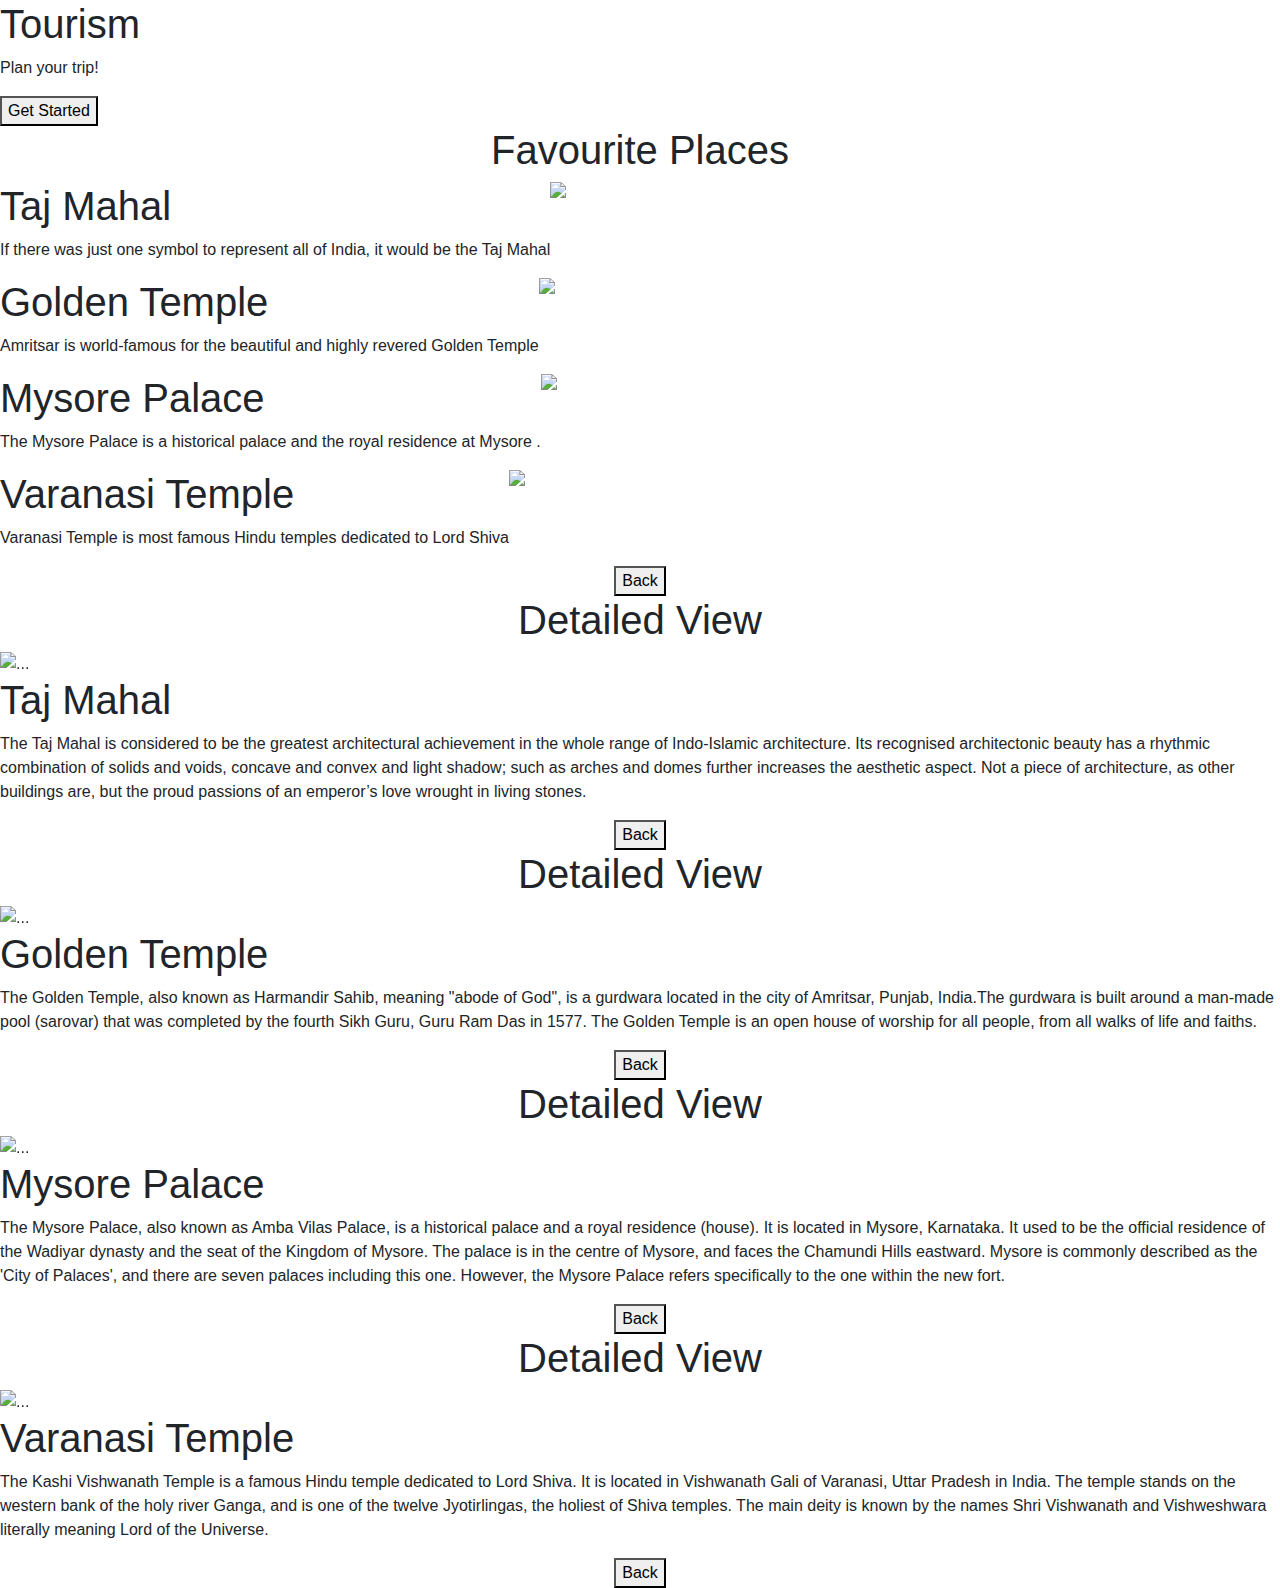
==== index.html @ 3b536a8b "Add files via upload" ====
<!DOCTYPE html>
<html>

<head>
    <link rel="stylesheet" href="https://stackpath.bootstrapcdn.com/bootstrap/4.5.2/css/bootstrap.min.css" integrity="sha384-JcKb8q3iqJ61gNV9KGb8thSsNjpSL0n8PARn9HuZOnIxN0hoP+VmmDGMN5t9UJ0Z" crossorigin="anonymous">
    <script src="https://code.jquery.com/jquery-3.5.1.slim.min.js" integrity="sha384-DfXdz2htPH0lsSSs5nCTpuj/zy4C+OGpamoFVy38MVBnE+IbbVYUew+OrCXaRkfj" crossorigin="anonymous"></script>
    <script src="https://cdn.jsdelivr.net/npm/popper.js@1.16.1/dist/umd/popper.min.js" integrity="sha384-9/reFTGAW83EW2RDu2S0VKaIzap3H66lZH81PoYlFhbGU+6BZp6G7niu735Sk7lN" crossorigin="anonymous"></script>
    <script src="https://stackpath.bootstrapcdn.com/bootstrap/4.5.2/js/bootstrap.min.js" integrity="sha384-B4gt1jrGC7Jh4AgTPSdUtOBvfO8shuf57BaghqFfPlYxofvL8/KUEfYiJOMMV+rV" crossorigin="anonymous"></script>
</head>

<body>
    <div id="sectionHome">
        <div class="bg-container d-flex flex-column justify-content-end">
            <div class="tourism-card">
                <h1 class="main-heading">Tourism</h1>
                <p class="paragraph">Plan your trip!</p>
                <button class="button" onclick="display('sectionFavouritePlaces')">
                    Get Started
                </button>
            </div>
        </div>
    </div>

    <div id="sectionFavouritePlaces">
        <div class="favourite-places-bg-container">
            <h1 class="favourite-places-heading d-flex flex-row justify-content-center">Favourite Places</h1>
            <div class="favourite-place-card-container d-flex flex-row" onclick="display('sectionTajMahalDetailedView')">
                <div>
                    <h1 class="favourite-place-card-heading">Taj Mahal</h1>
                    <p class="favourite-place-card-description">
                        If there was just one symbol to represent all of India, it would be
                        the Taj Mahal
                    </p>
                </div>
                <img src="https://d1tgh8fmlzexmh.cloudfront.net/ccbp-static-website/tajmahal-img.png" class="favourite-place-card-image" />
            </div>
            <div class="favourite-place-card-container d-flex flex-row" onclick="display('sectionGoldenTempleDetailedView')">
                <div>
                    <h1 class="favourite-place-card-heading">Golden Temple</h1>
                    <p class="favourite-place-card-description">
                        Amritsar is world-famous for the beautiful and highly revered Golden
                        Temple
                    </p>
                </div>
                <img src="https://d1tgh8fmlzexmh.cloudfront.net/ccbp-static-website/golden-temple-img.png" class="favourite-place-card-image" />
            </div>
            <div class="favourite-place-card-container d-flex flex-row" onclick="display('sectionMysorePalaceDetailedView')">
                <div>
                    <h1 class="favourite-place-card-heading">Mysore Palace</h1>
                    <p class="favourite-place-card-description">
                        The Mysore Palace is a historical palace and the royal residence at
                        Mysore .
                    </p>
                </div>
                <img src="https://d1tgh8fmlzexmh.cloudfront.net/ccbp-static-website/mysore-palace-img.png" class="favourite-place-card-image" />
            </div>
            <div class="favourite-place-card-container d-flex flex-row" onclick="display('sectionVaranasiTempleDetailedView')">
                <div>
                    <h1 class="favourite-place-card-heading">Varanasi Temple</h1>
                    <p class="favourite-place-card-description">
                        Varanasi Temple is most famous Hindu temples dedicated to Lord Shiva
                    </p>
                </div>
                <img src="https://d1tgh8fmlzexmh.cloudfront.net/ccbp-static-website/varanasi-temple-img.png" class="favourite-place-card-image" />
            </div>
            <div class="d-flex flex-row justify-content-center">
                <button class="Back-button" onclick="display('sectionHome')">Back</button>
            </div>
        </div>
    </div>

    <div id="sectionTajMahalDetailedView">
        <div class="detailed-view-bg-container">
            <h1 class="detailed-view-heading d-flex flex-row justify-content-center">Detailed View</h1>
            <div class="detailed-view-card-container">
                <div id="carouselExampleIndicators" class="carousel slide" data-ride="carousel">
                    <ol class="carousel-indicators">
                        <li data-target="#carouselExampleIndicators" data-slide-to="0" class="active"></li>
                        <li data-target="#carouselExampleIndicators" data-slide-to="1"></li>
                        <li data-target="#carouselExampleIndicators" data-slide-to="2"></li>
                    </ol>
                    <div class="carousel-inner">
                        <div class="carousel-item active">
                            <img src="https://d1tgh8fmlzexmh.cloudfront.net/ccbp-static-website/tajmahal-c1-img.png" class="d-block w-100" alt="..." />
                        </div>
                        <div class="carousel-item">
                            <img src="https://d1tgh8fmlzexmh.cloudfront.net/ccbp-static-website/tajmahal-c2-img.png" class="d-block w-100" alt="..." />
                        </div>
                        <div class="carousel-item">
                            <img src="https://d1tgh8fmlzexmh.cloudfront.net/ccbp-static-website/tajmahal-c3-img.png" class="d-block w-100" alt="..." />
                        </div>
                    </div>
                    <a class="carousel-control-prev" href="#carouselExampleIndicators" role="button" data-slide="prev">
                        <span class="carousel-control-prev-icon" aria-hidden="true"> </span>
                        <span class="sr-only">Previous</span>
                    </a>
                    <a class="carousel-control-next" href="#carouselExampleIndicators" role="button" data-slide="next">
                        <span class="carousel-control-next-icon" aria-hidden="true"> </span>
                        <span class="sr-only">Next</span>
                    </a>
                </div>
                <div class="detailed-view-card-text-container">
                    <h1 class="detailed-view-card-heading">Taj Mahal</h1>
                    <p class="detailed-view-card-description">
                        The Taj Mahal is considered to be the greatest architectural
                        achievement in the whole range of Indo-Islamic architecture. Its
                        recognised architectonic beauty has a rhythmic combination of solids
                        and voids, concave and convex and light shadow; such as arches and
                        domes further increases the aesthetic aspect. Not a piece of
                        architecture, as other buildings are, but the proud passions of an
                        emperor’s love wrought in living stones.
                    </p>
                </div>
            </div>
            <div class="d-flex flex-row justify-content-center">
                <button class="Back-button" onclick="display('sectionFavouritePlaces')">
                    Back
                </button>
            </div>
        </div>
    </div>

    <div id="sectionGoldenTempleDetailedView">
        <div class="detailed-view-bg-container">
            <h1 class="detailed-view-heading d-flex flex-row justify-content-center">Detailed View</h1>
            <div class="detailed-view-card-container">
                <div id="goldenTempleCarousel" class="carousel slide" data-ride="carousel">
                    <ol class="carousel-indicators">
                        <li data-target="#goldenTempleCarousel" data-slide-to="0" class="active"></li>
                        <li data-target="#goldenTempleCarousel" data-slide-to="1"></li>
                        <li data-target="#goldenTempleCarousel" data-slide-to="2"></li>
                    </ol>
                    <div class="carousel-inner">
                        <div class="carousel-item active">
                            <img src="https://d1tgh8fmlzexmh.cloudfront.net/ccbp-static-website/goldentemple1-img.png" class="d-block w-100" alt="..." />
                        </div>
                        <div class="carousel-item">
                            <img src="https://d1tgh8fmlzexmh.cloudfront.net/ccbp-static-website/goldentemple2-img.png" class="d-block w-100" alt="..." />
                        </div>
                        <div class="carousel-item">
                            <img src="https://d1tgh8fmlzexmh.cloudfront.net/ccbp-static-website/goldentemple3-img.png" class="d-block w-100" alt="..." />
                        </div>
                    </div>
                    <a class="carousel-control-prev" href="#goldenTempleCarousel" role="button" data-slide="prev">
                        <span class="carousel-control-prev-icon" aria-hidden="true"> </span>
                        <span class="sr-only">Previous</span>
                    </a>
                    <a class="carousel-control-next" href="#goldenTempleCarousel" role="button" data-slide="next">
                        <span class="carousel-control-next-icon" aria-hidden="true"> </span>
                        <span class="sr-only">Next</span>
                    </a>
                </div>
                <div class="detailed-view-card-text-container">
                    <h1 class="detailed-view-card-heading">Golden Temple</h1>
                    <p class="detailed-view-card-description">
                        The Golden Temple, also known as Harmandir Sahib, meaning "abode of
                        God", is a gurdwara located in the city of Amritsar, Punjab, India.The
                        gurdwara is built around a man-made pool (sarovar) that was completed
                        by the fourth Sikh Guru, Guru Ram Das in 1577. The Golden Temple is an
                        open house of worship for all people, from all walks of life and faiths.
                    </p>
                </div>
            </div>
            <div class="d-flex flex-row justify-content-center">
                <button class="Back-button" onclick="display('sectionFavouritePlaces')">
                    Back
                </button>
            </div>
        </div>
    </div>

    <div id="sectionMysorePalaceDetailedView">
        <div class="detailed-view-bg-container">
            <h1 class="detailed-view-heading d-flex flex-row justify-content-center">Detailed View</h1>
            <div class="detailed-view-card-container">
                <div id="mysorepalaceCarousel" class="carousel slide" data-ride="carousel">
                    <ol class="carousel-indicators">
                        <li data-target="#mysorepalaceCarousel" data-slide-to="0" class="active"></li>
                        <li data-target="#mysorepalaceCarousel" data-slide-to="1"></li>
                        <li data-target="#mysorepalaceCarousel" data-slide-to="2"></li>
                    </ol>
                    <div class="carousel-inner">
                        <div class="carousel-item active">
                            <img src="https://bangalore247.in/wp-content/uploads/2021/03/Mysore-Palace-750x375.jpg" class="d-block w-100" alt="..." />
                        </div>
                        <div class="carousel-item">
                            <img src="https://static.toiimg.com/thumb/msid-93855950,width-748,height-499,resizemode=4,imgsize-168704/.jpg" class="d-block w-100" alt="..." />
                        </div>
                        <div class="carousel-item">
                            <img src="https://as1.ftcdn.net/v2/jpg/03/06/70/64/1000_F_306706493_Skp7vKkEctxVZNTMyHjos9fxVqP4tKqC.jpg" class="d-block w-100" alt="..." />
                        </div>
                    </div>
                    <a class="carousel-control-prev" href="#mysorepalaceCarousel" role="button" data-slide="prev">
                        <span class="carousel-control-prev-icon" aria-hidden="true"> </span>
                        <span class="sr-only">Previous</span>
                    </a>
                    <a class="carousel-control-next" href="#mysorepalaceCarousel" role="button" data-slide="next">
                        <span class="carousel-control-next-icon" aria-hidden="true"> </span>
                        <span class="sr-only">Next</span>
                    </a>
                </div>
                <div class="detailed-view-card-text-container">
                    <h1 class="detailed-view-card-heading">Mysore Palace</h1>
                    <p class="detailed-view-card-description">
                        The Mysore Palace, also known as Amba Vilas Palace, is a historical palace and a royal residence (house).
                        It is located in Mysore, Karnataka. It used to be the official residence of the Wadiyar dynasty and the seat
                        of the Kingdom of Mysore. The palace is in the centre of Mysore, and faces the Chamundi Hills eastward. Mysore
                        is commonly described as the 'City of Palaces', and there are seven palaces including this one. However,
                        the Mysore Palace refers specifically to the one within the new fort.
                    </p>
                </div>
            </div>
            <div class="d-flex flex-row justify-content-center">
                <button class="Back-button" onclick="display('sectionFavouritePlaces')">
                    Back
                </button>
            </div>
        </div>
    </div>

    <div id="sectionVaranasiTempleDetailedView">
        <div class="detailed-view-bg-container">
            <h1 class="detailed-view-heading d-flex flex-row justify-content-center">Detailed View</h1>
            <div class="detailed-view-card-container">
                <div id="varanasitempleCarousel" class="carousel slide" data-ride="carousel">
                    <ol class="carousel-indicators">
                        <li data-target="#varanasitempleCarousel" data-slide-to="0" class="active"></li>
                        <li data-target="#varanasitempleCarousel" data-slide-to="1"></li>
                        <li data-target="#varanasitempleCarousel" data-slide-to="2"></li>
                    </ol>
                    <div class="carousel-inner">
                        <div class="carousel-item active">
                            <img src="https://img.traveltriangle.com/blog/wp-content/uploads/2019/12/Temples-In-Varanasi-cover_8th-Dec.jpg" class="d-block w-100" alt="..." />
                        </div>
                        <div class="carousel-item">
                            <img src="https://hindustanview.com/wp-content/uploads/2020/04/Kashi-Vishwanath-Temple.jpg" class="d-block w-100" alt="..." />
                        </div>
                        <div class="carousel-item">
                            <img src="https://images.hindustantimes.com/rf/image_size_630x354/HT/p2/2020/01/13/Pictures/_70556bce-35d4-11ea-8a26-bda02fe1f8d7.jpg" class="d-block w-100" alt="..." />
                        </div>
                    </div>
                    <a class="carousel-control-prev" href="#varanasitempleCarousel" role="button" data-slide="prev">
                        <span class="carousel-control-prev-icon" aria-hidden="true"> </span>
                        <span class="sr-only">Previous</span>
                    </a>
                    <a class="carousel-control-next" href="#varanasitempleCarousel" role="button" data-slide="next">
                        <span class="carousel-control-next-icon" aria-hidden="true"> </span>
                        <span class="sr-only">Next</span>
                    </a>
                </div>
                <div class="detailed-view-card-text-container">
                    <h1 class="detailed-view-card-heading">Varanasi Temple</h1>
                    <p class="detailed-view-card-description">
                        The Kashi Vishwanath Temple is a famous Hindu temple dedicated to Lord Shiva.
                        It is located in Vishwanath Gali of Varanasi, Uttar Pradesh in India.
                        The temple stands on the western bank of the holy river Ganga, and is
                        one of the twelve Jyotirlingas, the holiest of Shiva temples. The main deity
                        is known by the names Shri Vishwanath and Vishweshwara literally meaning Lord of the Universe.
                    </p>
                </div>
            </div>
            <div class="d-flex flex-row justify-content-center">
                <button class="Back-button" onclick="display('sectionFavouritePlaces')">
                    Back
                </button>
            </div>
        </div>
    </div>
    <script type="text/javascript" src="https://d1tgh8fmlzexmh.cloudfront.net/ccbp-static-website/js/ccbp-ui-kit.js"></script>
</body>
</html>
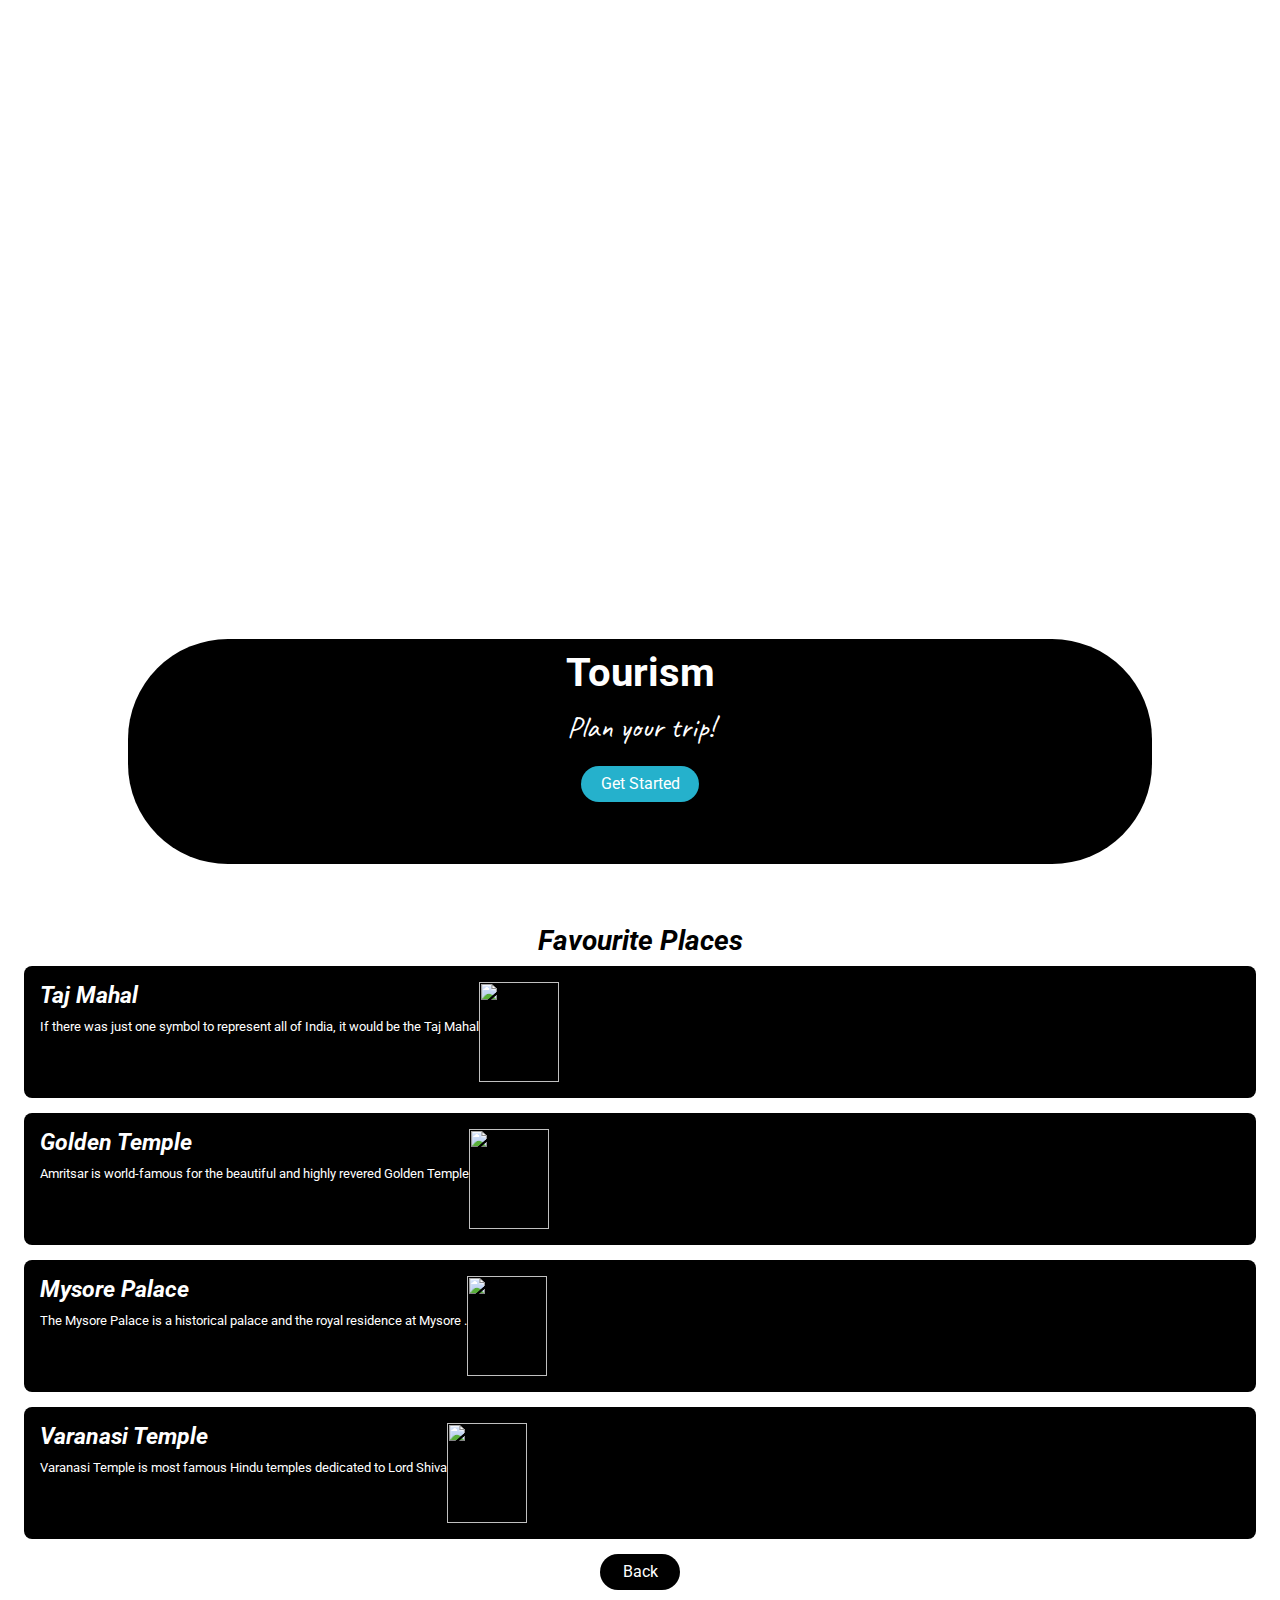
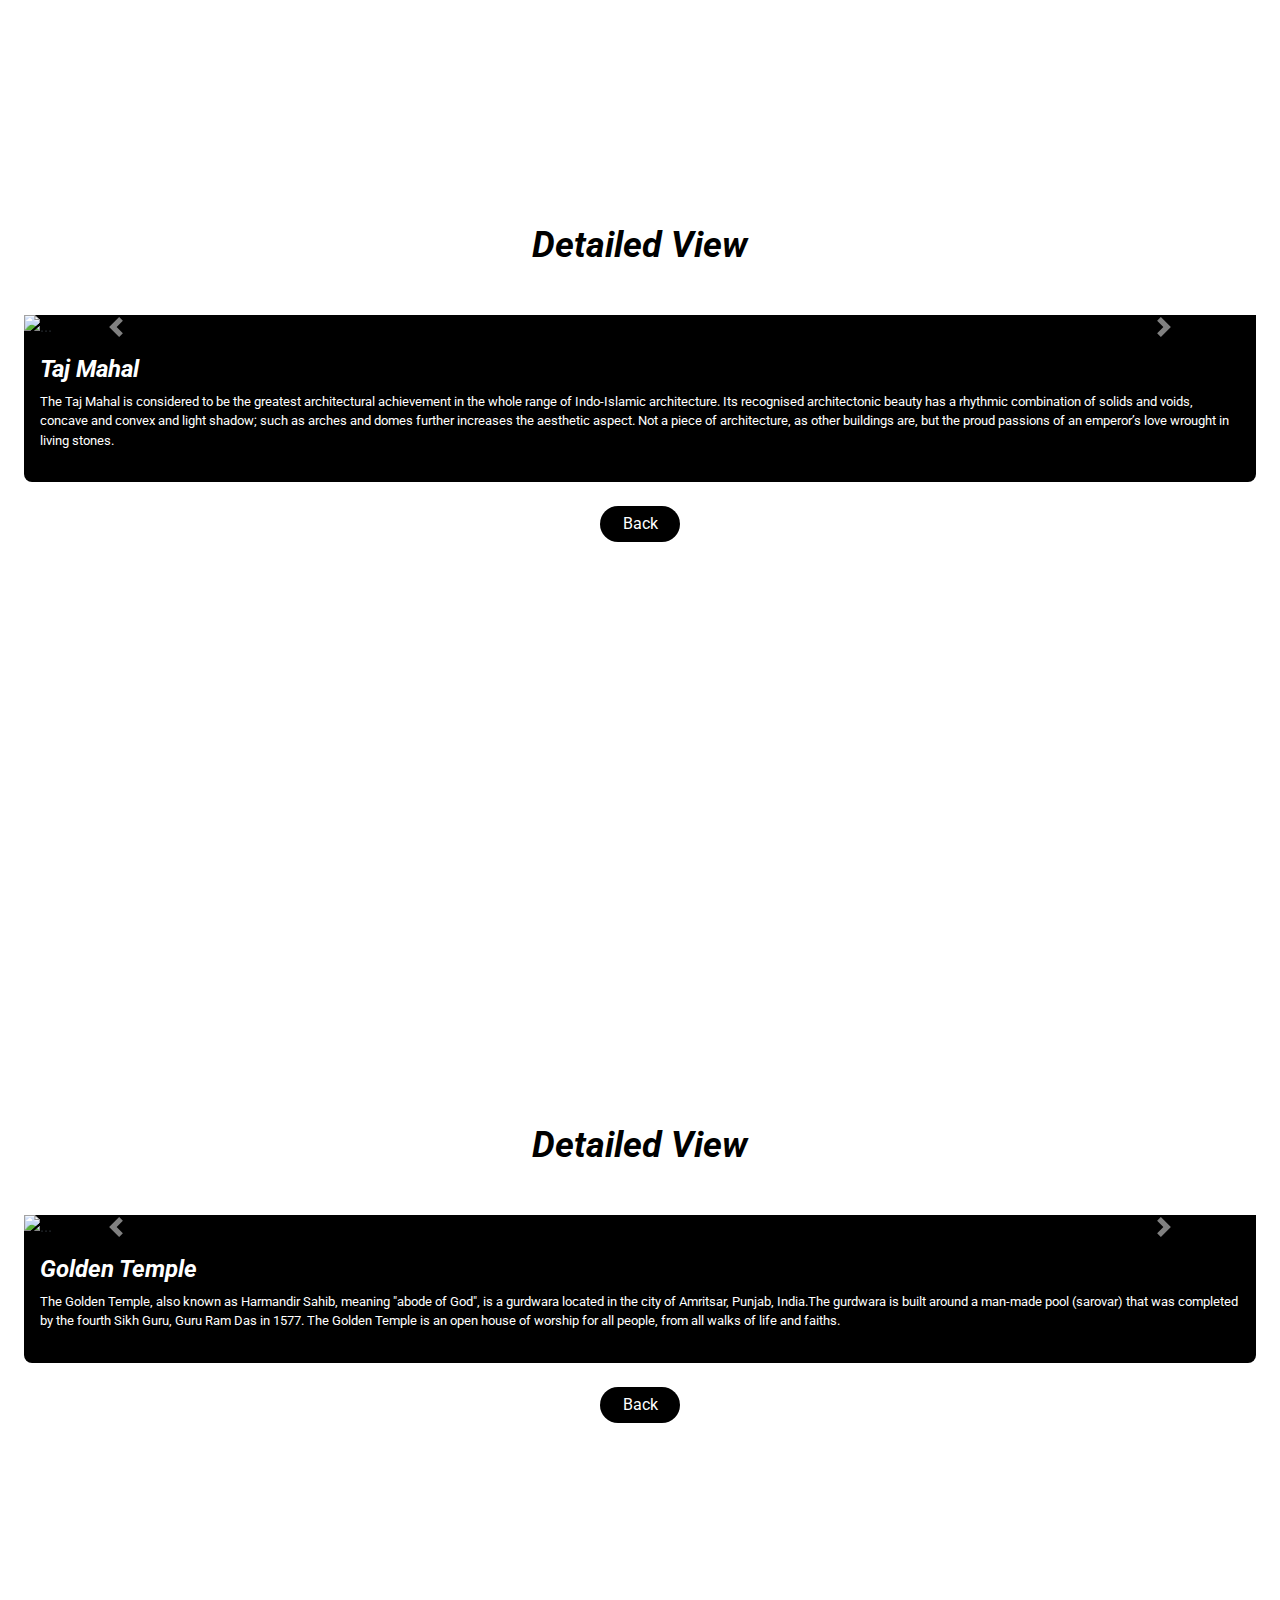
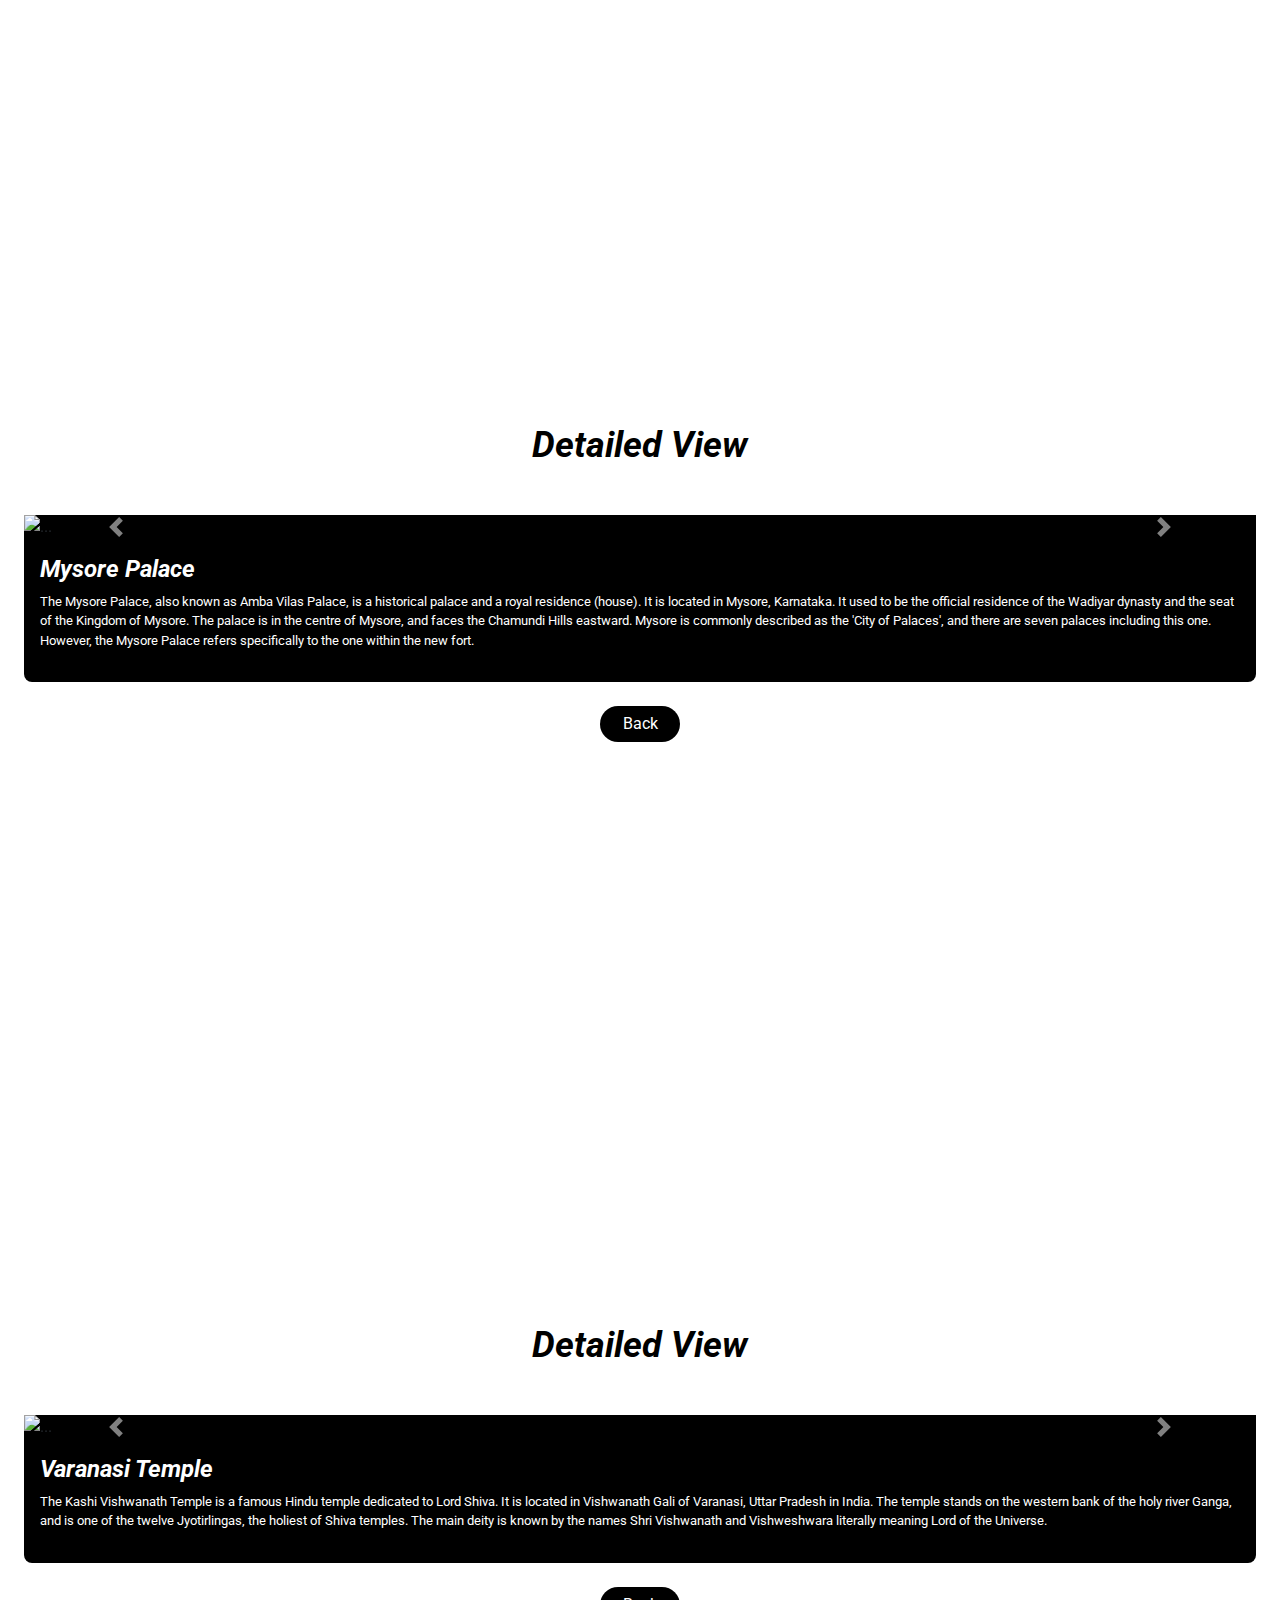
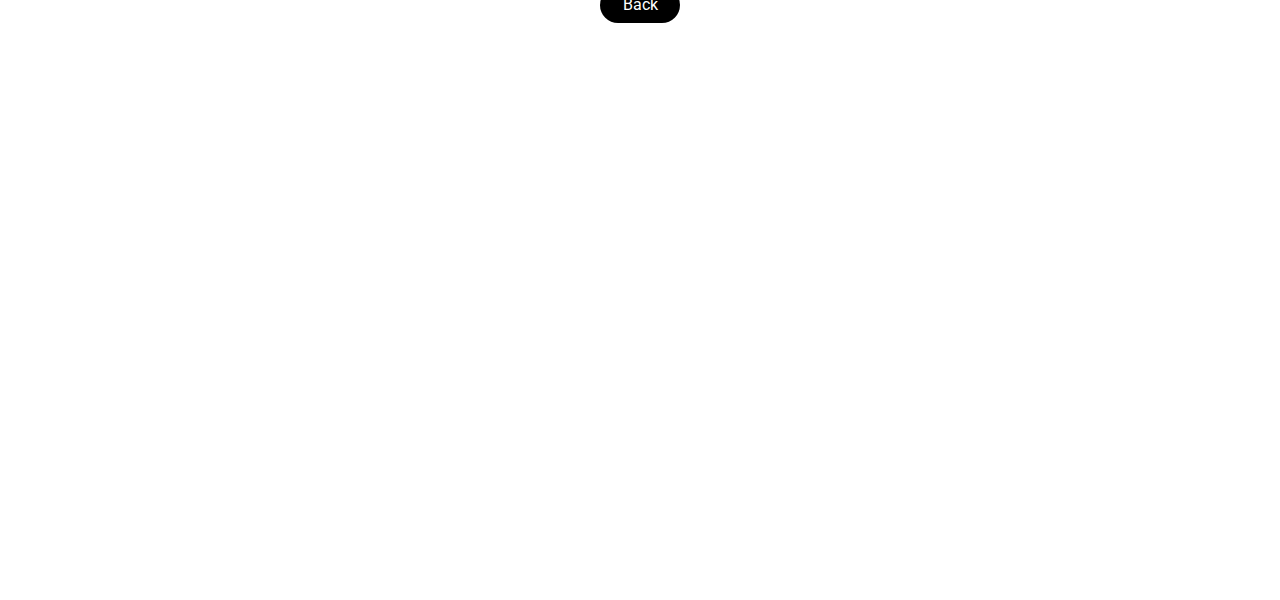
==== commit d178e57f: "Add files via upload" ====
--- a/index.html
+++ b/index.html
@@ -6,6 +6,7 @@
     <script src="https://code.jquery.com/jquery-3.5.1.slim.min.js" integrity="sha384-DfXdz2htPH0lsSSs5nCTpuj/zy4C+OGpamoFVy38MVBnE+IbbVYUew+OrCXaRkfj" crossorigin="anonymous"></script>
     <script src="https://cdn.jsdelivr.net/npm/popper.js@1.16.1/dist/umd/popper.min.js" integrity="sha384-9/reFTGAW83EW2RDu2S0VKaIzap3H66lZH81PoYlFhbGU+6BZp6G7niu735Sk7lN" crossorigin="anonymous"></script>
     <script src="https://stackpath.bootstrapcdn.com/bootstrap/4.5.2/js/bootstrap.min.js" integrity="sha384-B4gt1jrGC7Jh4AgTPSdUtOBvfO8shuf57BaghqFfPlYxofvL8/KUEfYiJOMMV+rV" crossorigin="anonymous"></script>
+    <link rel="stylesheet" href="css/style.css">
 </head>
 
 <body>
--- a/css/style.css
+++ b/css/style.css
@@ -0,0 +1,133 @@
+@import url('https://fonts.googleapis.com/css2?family=Bree+Serif&family=Caveat:wght@400;700&family=Lobster&family=Monoton&family=Open+Sans:ital,wght@0,400;0,700;1,400;1,700&family=Playfair+Display+SC:ital,wght@0,400;0,700;1,700&family=Playfair+Display:ital,wght@0,400;0,700;1,700&family=Roboto:ital,wght@0,400;0,700;1,400;1,700&family=Source+Sans+Pro:ital,wght@0,400;0,700;1,700&family=Work+Sans:ital,wght@0,400;0,700;1,700&display=swap');
+
+.bg-container {
+    background-image: url("https://d1tgh8fmlzexmh.cloudfront.net/ccbp-static-website/ocean.jpg");
+    height: 100vh;
+    background-size: cover;
+}
+
+.tourism-card {
+    text-align: center;
+    background-color: black;
+    border-radius: 100px;
+    margin-left: 10vw;
+    height: 25vh;
+    width: 80vw;
+    padding: 10px;
+    margin-bottom: 4vh;
+}
+
+.button {
+    height: 36px;
+    width: 118px;
+    background-color: #25b1cc;
+    color: white;
+    border-radius: 20px;
+    border-width: 0px;
+}
+
+.Back-button {
+    height: 36px;
+    width: 80px;
+    background-color: black;
+    color: white;
+    border-radius: 20px;
+    border-width: 0px;
+}
+
+.main-heading {
+    font-family: "Roboto";
+    color: white;
+    font-weight: bold;
+}
+
+.paragraph {
+    font-family: "Caveat";
+    color: white;
+    font-size: 30px;
+}
+
+.favourite-places-bg-container {
+    background-image: url("https://d1tgh8fmlzexmh.cloudfront.net/ccbp-static-website/towerbg.png");
+    height: 100vh;
+    background-size: cover;
+    padding: 24px;
+}
+
+.favourite-places-heading {
+    color: black;
+    font-size: 28px;
+    font-family: "Roboto";
+    font-weight: bold;
+    font-style: italic;
+}
+
+.favourite-place-card-container {
+    background-color: black;
+    border-radius: 8px;
+    padding: 16px;
+    margin-bottom: 15px;
+}
+
+.favourite-place-card-heading {
+    color: white;
+    font-family: "Roboto";
+    font-weight: bold;
+    font-size: 23px;
+    font-style: italic;
+}
+
+.favourite-place-card-description {
+    font-family: "Roboto";
+    font-size: 13px;
+    color: white;
+}
+
+.favourite-place-card-image {
+    width: 80px;
+    height: 100px;
+}
+
+.favourite-place-card-text-container {
+    margin: 15px;
+}
+
+.detailed-view-bg-container {
+    background-image: url("https://d1tgh8fmlzexmh.cloudfront.net/ccbp-static-website/seabg.png");
+    height: 100vh;
+    background-size: cover;
+}
+
+.detailed-view-heading {
+    color: black;
+    font-size: 36px;
+    font-family: "Roboto";
+    font-weight: bold;
+    padding: 24px;
+    font-style: italic;
+}
+
+.detailed-view-card-container {
+    background-color: black;
+    border-bottom-right-radius: 8px;
+    border-bottom-left-radius: 8px;
+    margin: 24px;
+}
+
+.detailed-view-card-heading {
+    color: white;
+    font-family: "Roboto";
+    font-weight: bold;
+    font-size: 24px;
+    font-style: italic;
+}
+
+.detailed-view-card-description {
+    font-family: "Roboto";
+    font-size: 13px;
+    color: white;
+}
+
+.detailed-view-card-text-container {
+    padding: 16px;
+}